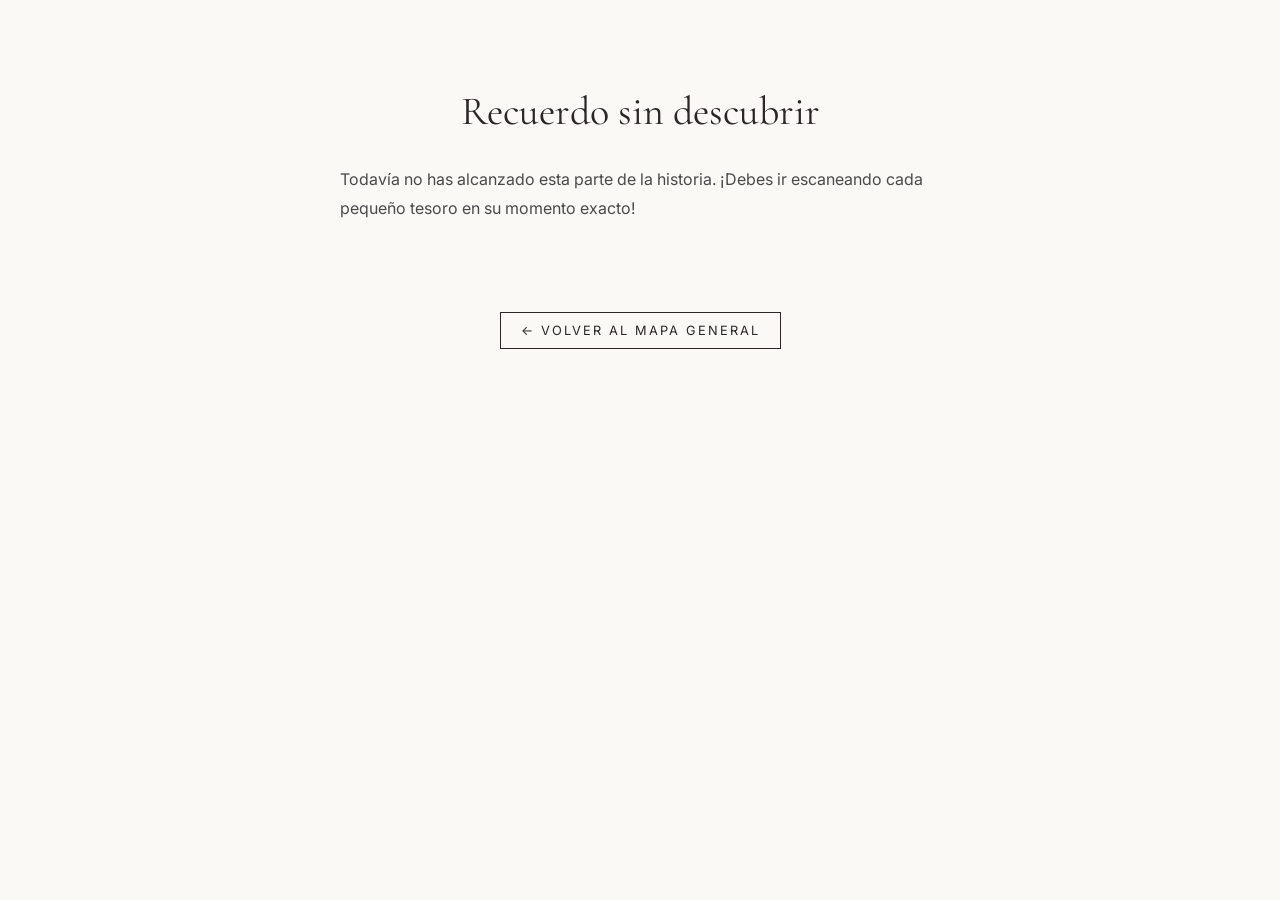
==== capitulo.html @ 9b2d2ca7 "Update capitulo.html" ====
<!DOCTYPE html>
<html lang="es">
<head>
    <meta charset="UTF-8">
    <meta name="viewport" content="width=device-width, initial-scale=1.0">
    <title>Recuerdo - El Viaje</title>
    <link href="https://fonts.googleapis.com/css2?family=Cormorant+Garamond:wght@300;400;600&family=Inter:wght@300;400&display=swap" rel="stylesheet">
    <link rel="stylesheet" href="styles.css">
</head>
<body>
    <div class="capitulo-vista" id="contenido-visor">
        <h1 id="titulo-cap">Cargando recuerdo...</h1>
        
        <div id="texto-cap">
            <!-- La magia pintará aquí las letras y las fotos desde app.js -->
        </div>
        
        <!-- Zona solo para su regalo del final -->
        <div id="caja-regalo" style="display:none; margin-top: 50px;">
            <a href="#" class="capitulo-final activo" style="padding: 15px 40px; display:inline-block; text-decoration: none;">DESCARGAR REGALO FINAL</a>
        </div>

        <a href="index.html" class="btn-volver">← Volver al mapa general</a>
    </div>

    <!-- AQUÍ SE ENCHUFA AL CEREBRO GENERAL PARA VER EL CONTENIDO -->
    <script src="app.js"></script>
    <script>
        const params = new URLSearchParams(window.location.search);
        const idCapitulo = params.get('id');

        let guardadoLocal = localStorage.getItem('el_viaje_progreso');
        let progresosApp = guardadoLocal ? JSON.parse(guardadoLocal) : [1];
        
        const visorCaja = document.getElementById('contenido-visor');

        // SI NO ESTA DESBLOQUEADO O QUIEREN ENTRAR DIRECTO PONIENDO EL LINK... 
        if (!progresosApp.includes(parseInt(idCapitulo))) {
            visorCaja.innerHTML = `<h1>Recuerdo sin descubrir</h1><p style="margin-bottom: 50px">Todavía no has alcanzado esta parte de la historia. ¡Debes ir escaneando cada pequeño tesoro en su momento exacto!</p><a href="index.html" class="btn-volver">← Volver al mapa general</a>`;
        } else {
            // MAGIA: Trae el título y la foto exactas si coincide el número
            if (capitulosData[idCapitulo]) {
                document.getElementById('titulo-cap').innerText = capitulosData[idCapitulo].titulo;
                document.getElementById('texto-cap').innerHTML = `<p>${capitulosData[idCapitulo].contenido}</p>`;

                // Modo Nocturno Festivo SÓLO para el Capítulo del cumpleaños:
                if (idCapitulo === "10") {
                    document.getElementById('caja-regalo').style.display = 'block';
                    document.body.style.backgroundColor = '#2A2726'; 
                    document.body.style.color = '#BBA577';
                    document.getElementById('titulo-cap').style.color = '#BBA577';
                    document.getElementById('texto-cap').style.color = '#FAF9F6';
                    document.querySelector('.btn-volver').style.borderColor = '#BBA577';
                    document.querySelector('.btn-volver').style.color = '#BBA577';
                }
            }
        }
    </script>
</body>
</html>
---- styles.css ----
:root {
    --bg-cream: #FAF9F6;
    --blush-pink: #E5D4D0;
    --warm-beige: #D8CABB;
    --luxury-gold: #BBA577;
    --text-charcoal: #2A2726;
    --font-serif: 'Cormorant Garamond', serif;
    --font-sans: 'Inter', sans-serif;
}

body {
    background-color: var(--bg-cream);
    color: var(--text-charcoal);
    font-family: var(--font-sans);
    margin: 0;
    padding: 0;
    -webkit-font-smoothing: antialiased;
}

/* --- HOME PAGE --- */
.home-container {
    min-height: 100vh;
    display: flex;
    flex-direction: column;
    align-items: center;
    padding: 40px 20px;
}

.home-header {
    text-align: center;
    margin-bottom: 50px;
    margin-top: 20px;
}

.home-header h1 {
    font-family: var(--font-serif);
    font-weight: 300;
    font-size: 3.5rem;
    letter-spacing: 4px;
    text-transform: uppercase;
    margin: 0;
}

.home-header p {
    color: var(--warm-beige);
    letter-spacing: 3px;
    font-size: 0.8rem;
    margin-top: 10px;
}

/* Grid Principal */
.grid-capitulos {
    display: grid;
    grid-template-columns: repeat(2, 1fr);
    gap: 20px;
    width: 100%;
    max-width: 600px;
    margin-bottom: 50px;
}

@media (min-width: 768px) {
    .grid-capitulos {
        grid-template-columns: repeat(3, 1fr);
    }
}

/* Diseño de cada tarjeta */
.carta {
    aspect-ratio: 3/4;
    display: flex;
    align-items: center;
    justify-content: center;
    text-decoration: none;
    border-radius: 4px;
    transition: all 0.6s ease;
    border: 1px solid transparent;
}

.carta span {
    font-family: var(--font-serif);
    font-size: 1.5rem;
    font-weight: 300;
}

/* Estado: Desbloqueado */
.carta.desbloqueado {
    background-color: var(--blush-pink);
    color: var(--text-charcoal);
    cursor: pointer;
    box-shadow: 0 4px 15px rgba(0,0,0,0.03);
}

.carta.desbloqueado:hover {
    transform: translateY(-5px);
}

/* Estado: Bloqueado */
.carta.bloqueado {
    background-color: rgba(216, 202, 187, 0.2); /* warm-beige transparente */
    border-color: rgba(216, 202, 187, 0.4);
    color: var(--warm-beige);
    cursor: not-allowed;
    opacity: 0.7;
}

/* Capítulo Final */
.capitulo-final {
    width: 100%;
    max-width: 300px;
    padding: 20px 0;
    text-align: center;
    border: 1px solid rgba(187, 165, 119, 0.5); /* Dorado oscuro */
    background-color: rgba(187, 165, 119, 0.05);
    color: var(--luxury-gold);
    font-family: var(--font-serif);
    letter-spacing: 2px;
    border-radius: 4px;
    cursor: pointer;
    transition: all 0.4s;
}

.capitulo-final.activo {
    background-color: var(--text-charcoal);
    border-color: var(--luxury-gold);
    color: var(--bg-cream);
}

/* --- INTERFAZ CAPÍTULOS --- */
.capitulo-vista {
    max-width: 600px;
    margin: 0 auto;
    padding: 60px 20px;
    text-align: center;
}

.capitulo-vista h1 {
    font-family: var(--font-serif);
    font-size: 2.5rem;
    font-weight: 400;
    margin-bottom: 30px;
}

.capitulo-vista p {
    line-height: 1.8;
    color: #4A4A4A;
    margin-bottom: 20px;
    text-align: left;
}

.btn-volver {
    display: inline-block;
    margin-top: 40px;
    padding: 10px 20px;
    border: 1px solid var(--text-charcoal);
    color: var(--text-charcoal);
    text-decoration: none;
    letter-spacing: 2px;
    text-transform: uppercase;
    font-size: 0.8rem;
    transition: 0.3s;
}

.btn-volver:hover {
    background: var(--text-charcoal);
    color: var(--bg-cream);
}
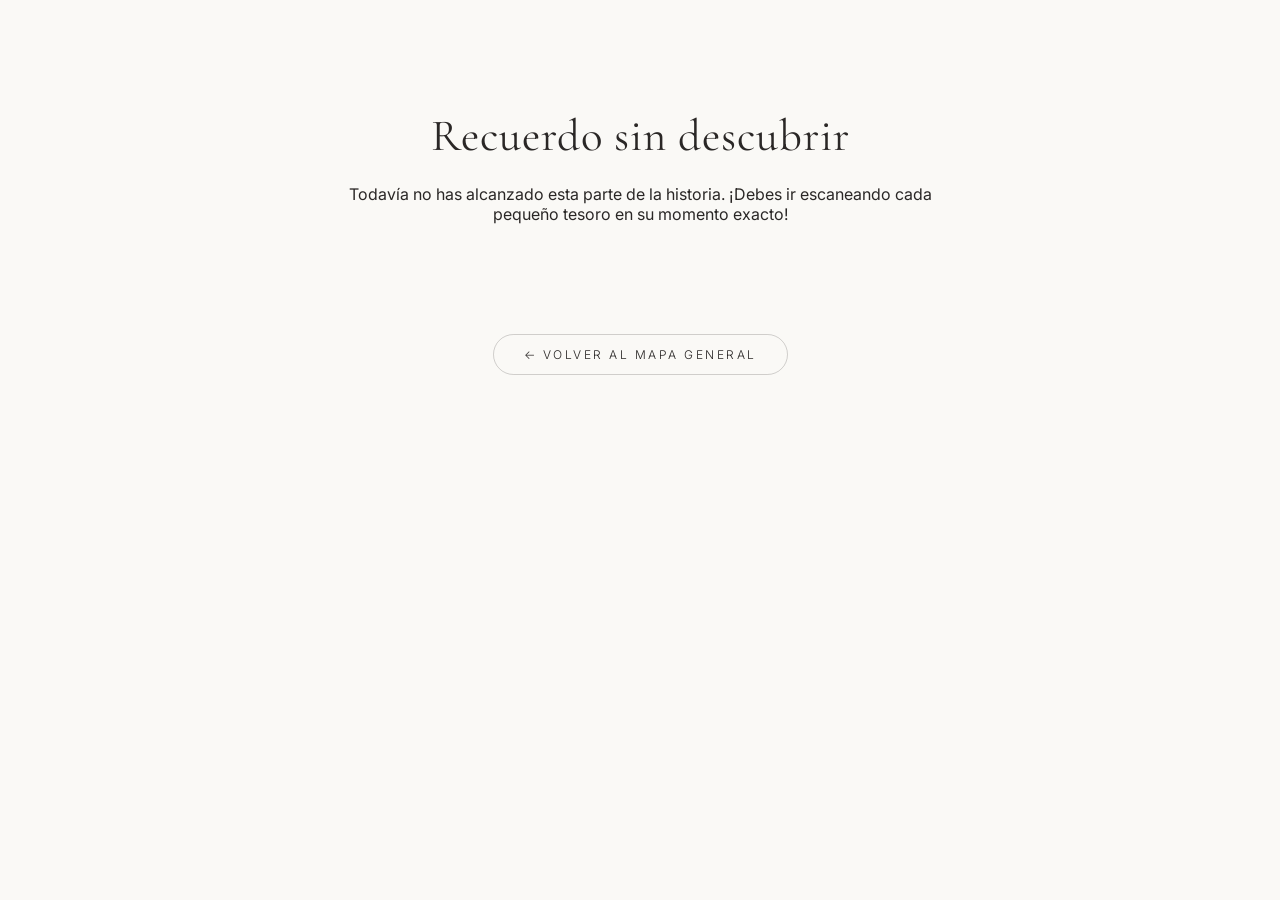
==== commit 62d0e2eb: "Update capitulo.html" ====
--- a/capitulo.html
+++ b/capitulo.html
@@ -4,27 +4,29 @@
     <meta charset="UTF-8">
     <meta name="viewport" content="width=device-width, initial-scale=1.0">
     <title>Recuerdo - El Viaje</title>
+    
+    <!-- OBLIGAR AL MÓVIL A NO GUARDAR CACHÉ -->
+    <meta http-equiv="Cache-Control" content="no-cache, no-store, must-revalidate">
+    <meta http-equiv="Pragma" content="no-cache">
+    <meta http-equiv="Expires" content="0">
+
     <link href="https://fonts.googleapis.com/css2?family=Cormorant+Garamond:wght@300;400;600&family=Inter:wght@300;400&display=swap" rel="stylesheet">
-    <link rel="stylesheet" href="styles.css">
+    <link rel="stylesheet" href="styles.css?v=2">
 </head>
 <body>
     <div class="capitulo-vista" id="contenido-visor">
         <h1 id="titulo-cap">Cargando recuerdo...</h1>
         
-        <div id="texto-cap">
-            <!-- La magia pintará aquí las letras y las fotos desde app.js -->
-        </div>
+        <div id="texto-cap"></div>
         
-        <!-- Zona solo para su regalo del final -->
         <div id="caja-regalo" style="display:none; margin-top: 50px;">
             <a href="#" class="capitulo-final activo" style="padding: 15px 40px; display:inline-block; text-decoration: none;">DESCARGAR REGALO FINAL</a>
         </div>
 
-        <a href="index.html" class="btn-volver">← Volver al mapa general</a>
+        <a href="#" onclick="volverForzandoRefresco()" class="btn-volver">← Volver al mapa general</a>
     </div>
 
-    <!-- AQUÍ SE ENCHUFA AL CEREBRO GENERAL PARA VER EL CONTENIDO -->
-    <script src="app.js"></script>
+    <script src="app.js?v=999"></script>
     <script>
         const params = new URLSearchParams(window.location.search);
         const idCapitulo = params.get('id');
@@ -34,16 +36,13 @@
         
         const visorCaja = document.getElementById('contenido-visor');
 
-        // SI NO ESTA DESBLOQUEADO O QUIEREN ENTRAR DIRECTO PONIENDO EL LINK... 
         if (!progresosApp.includes(parseInt(idCapitulo))) {
             visorCaja.innerHTML = `<h1>Recuerdo sin descubrir</h1><p style="margin-bottom: 50px">Todavía no has alcanzado esta parte de la historia. ¡Debes ir escaneando cada pequeño tesoro en su momento exacto!</p><a href="index.html" class="btn-volver">← Volver al mapa general</a>`;
         } else {
-            // MAGIA: Trae el título y la foto exactas si coincide el número
             if (capitulosData[idCapitulo]) {
                 document.getElementById('titulo-cap').innerText = capitulosData[idCapitulo].titulo;
                 document.getElementById('texto-cap').innerHTML = `<p>${capitulosData[idCapitulo].contenido}</p>`;
 
-                // Modo Nocturno Festivo SÓLO para el Capítulo del cumpleaños:
                 if (idCapitulo === "10") {
                     document.getElementById('caja-regalo').style.display = 'block';
                     document.body.style.backgroundColor = '#2A2726'; 
@@ -55,6 +54,11 @@
                 }
             }
         }
+
+        function volverForzandoRefresco() {
+            // Regresamos sumando la fecha exacta para obligar al menú a volver a pintar todas las cartas vivas.
+            window.location.href = "index.html?refresco=" + Date.now();
+        }
     </script>
 </body>
 </html>
--- a/styles.css
+++ b/styles.css
@@ -17,45 +17,65 @@
     -webkit-font-smoothing: antialiased;
 }
 
-/* --- HOME PAGE --- */
+/* ==============================================
+   ANIMACIONES MAGNÉTICAS
+   ============================================== */
+/* Aparecer delicado flotando */
+@keyframes aparicionElegante {
+    0% { opacity: 0; transform: translateY(25px); filter: blur(4px); }
+    100% { opacity: 1; transform: translateY(0); filter: blur(0); }
+}
+
+/* El latido de la puerta prohibida */
+@keyframes respiracionDorada {
+    0% { border-color: rgba(187, 165, 119, 0.3); box-shadow: 0 0 0 rgba(187, 165, 119, 0); }
+    50% { border-color: rgba(187, 165, 119, 0.8); box-shadow: 0 0 20px rgba(187, 165, 119, 0.15); }
+    100% { border-color: rgba(187, 165, 119, 0.3); box-shadow: 0 0 0 rgba(187, 165, 119, 0); }
+}
+
+/* ==============================================
+   PÁGINA PRINCIPAL
+   ============================================== */
 .home-container {
     min-height: 100vh;
     display: flex;
     flex-direction: column;
     align-items: center;
-    padding: 40px 20px;
+    padding: 60px 20px 40px;
 }
 
 .home-header {
     text-align: center;
-    margin-bottom: 50px;
-    margin-top: 20px;
+    margin-bottom: 60px;
+    opacity: 0; /* Lo escondemos hasta que inicie la animacion */
+    animation: aparicionElegante 1.8s cubic-bezier(0.2, 0.8, 0.2, 1) 0.2s forwards;
 }
 
 .home-header h1 {
     font-family: var(--font-serif);
     font-weight: 300;
-    font-size: 3.5rem;
-    letter-spacing: 4px;
+    font-size: 4rem;
+    letter-spacing: 6px;
     text-transform: uppercase;
     margin: 0;
 }
 
 .home-header p {
     color: var(--warm-beige);
-    letter-spacing: 3px;
+    letter-spacing: 4px;
     font-size: 0.8rem;
     margin-top: 10px;
-}
-
-/* Grid Principal */
+    font-weight: 300;
+}
+
+/* Grid de las Cartas */
 .grid-capitulos {
     display: grid;
     grid-template-columns: repeat(2, 1fr);
-    gap: 20px;
+    gap: 22px;
     width: 100%;
     max-width: 600px;
-    margin-bottom: 50px;
+    margin-bottom: 70px;
 }
 
 @media (min-width: 768px) {
@@ -64,103 +84,135 @@
     }
 }
 
-/* Diseño de cada tarjeta */
+/* Cartas Básicas - Estilos y Transiciones Seda */
 .carta {
     aspect-ratio: 3/4;
     display: flex;
     align-items: center;
     justify-content: center;
     text-decoration: none;
-    border-radius: 4px;
-    transition: all 0.6s ease;
-    border: 1px solid transparent;
+    border-radius: 6px;
+    opacity: 0; /* Escondido inicial */
+    transition: all 0.7s cubic-bezier(0.25, 0.46, 0.45, 0.94);
+    animation: aparicionElegante 1.5s cubic-bezier(0.2, 0.8, 0.2, 1) forwards;
 }
 
 .carta span {
     font-family: var(--font-serif);
-    font-size: 1.5rem;
-    font-weight: 300;
-}
-
-/* Estado: Desbloqueado */
+    font-size: 1.8rem;
+    font-weight: 300;
+    letter-spacing: 1px;
+}
+
+/* Efecto Cascada (Las cartas se retrasan progresivamente al cargar) */
+.carta:nth-child(1) { animation-delay: 0.3s; }
+.carta:nth-child(2) { animation-delay: 0.4s; }
+.carta:nth-child(3) { animation-delay: 0.5s; }
+.carta:nth-child(4) { animation-delay: 0.6s; }
+.carta:nth-child(5) { animation-delay: 0.7s; }
+.carta:nth-child(6) { animation-delay: 0.8s; }
+.carta:nth-child(7) { animation-delay: 0.9s; }
+.carta:nth-child(8) { animation-delay: 1.0s; }
+.carta:nth-child(9) { animation-delay: 1.1s; }
+
+/* Rosa = Desbloqueado */
 .carta.desbloqueado {
     background-color: var(--blush-pink);
     color: var(--text-charcoal);
     cursor: pointer;
-    box-shadow: 0 4px 15px rgba(0,0,0,0.03);
+    border: 1px solid transparent;
 }
 
 .carta.desbloqueado:hover {
-    transform: translateY(-5px);
-}
-
-/* Estado: Bloqueado */
+    transform: translateY(-8px) scale(1.02);
+    box-shadow: 0 15px 30px rgba(42, 39, 38, 0.08), 0 0 20px rgba(229, 212, 208, 0.4);
+    background-color: #EBDAD6; 
+}
+
+/* Translúcido = Bloqueado */
 .carta.bloqueado {
-    background-color: rgba(216, 202, 187, 0.2); /* warm-beige transparente */
-    border-color: rgba(216, 202, 187, 0.4);
+    background-color: rgba(216, 202, 187, 0.15); 
+    border: 1px solid rgba(216, 202, 187, 0.3);
     color: var(--warm-beige);
     cursor: not-allowed;
-    opacity: 0.7;
-}
-
-/* Capítulo Final */
+}
+
+/* Caja de Regalo / Capítulo 10 */
 .capitulo-final {
     width: 100%;
-    max-width: 300px;
-    padding: 20px 0;
+    max-width: 320px;
+    padding: 25px 0;
     text-align: center;
-    border: 1px solid rgba(187, 165, 119, 0.5); /* Dorado oscuro */
-    background-color: rgba(187, 165, 119, 0.05);
+    border: 1px solid rgba(187, 165, 119, 0.4); 
+    background-color: rgba(187, 165, 119, 0.03);
     color: var(--luxury-gold);
     font-family: var(--font-serif);
     letter-spacing: 2px;
-    border-radius: 4px;
+    border-radius: 6px;
     cursor: pointer;
-    transition: all 0.4s;
+    opacity: 0;
+    animation: aparicionElegante 2s cubic-bezier(0.2, 0.8, 0.2, 1) 1.2s forwards,
+               respiracionDorada 4s infinite ease-in-out; /* El Latido Constante */
+    transition: all 0.6s cubic-bezier(0.25, 0.46, 0.45, 0.94);
+}
+
+.capitulo-final:hover {
+    transform: translateY(-2px);
+    background-color: rgba(187, 165, 119, 0.07);
 }
 
 .capitulo-final.activo {
     background-color: var(--text-charcoal);
     border-color: var(--luxury-gold);
     color: var(--bg-cream);
-}
-
-/* --- INTERFAZ CAPÍTULOS --- */
+    animation: none; /* Dejamos que descanse si ya llegó a él */
+}
+
+/* ==============================================
+   DISEÑO AL ENTRAR A UN CAPÍTULO (Lector)
+   ============================================== */
 .capitulo-vista {
     max-width: 600px;
     margin: 0 auto;
-    padding: 60px 20px;
+    padding: 80px 20px;
     text-align: center;
+    opacity: 0;
+    animation: aparicionElegante 1.8s cubic-bezier(0.2, 0.8, 0.2, 1) 0.3s forwards;
 }
 
 .capitulo-vista h1 {
     font-family: var(--font-serif);
-    font-size: 2.5rem;
+    font-size: 2.8rem;
     font-weight: 400;
-    margin-bottom: 30px;
-}
-
-.capitulo-vista p {
-    line-height: 1.8;
+    margin-bottom: 20px;
+    line-height: 1.2;
+    letter-spacing: 1px;
+}
+
+#texto-cap p {
     color: #4A4A4A;
-    margin-bottom: 20px;
-    text-align: left;
-}
-
+}
+
+/* Botón de volver romántico */
 .btn-volver {
     display: inline-block;
-    margin-top: 40px;
-    padding: 10px 20px;
-    border: 1px solid var(--text-charcoal);
+    margin-top: 60px;
+    padding: 12px 30px;
+    border: 1px solid rgba(42, 39, 38, 0.2);
     color: var(--text-charcoal);
     text-decoration: none;
-    letter-spacing: 2px;
+    letter-spacing: 2.5px;
     text-transform: uppercase;
-    font-size: 0.8rem;
-    transition: 0.3s;
+    font-size: 0.75rem;
+    font-weight: 300;
+    transition: all 0.5s ease;
+    border-radius: 30px; /* Bordes suaves estilo pill */
 }
 
 .btn-volver:hover {
     background: var(--text-charcoal);
     color: var(--bg-cream);
-}
+    border-color: var(--text-charcoal);
+    transform: translateY(-3px);
+    box-shadow: 0 10px 20px rgba(0, 0, 0, 0.1);
+}
